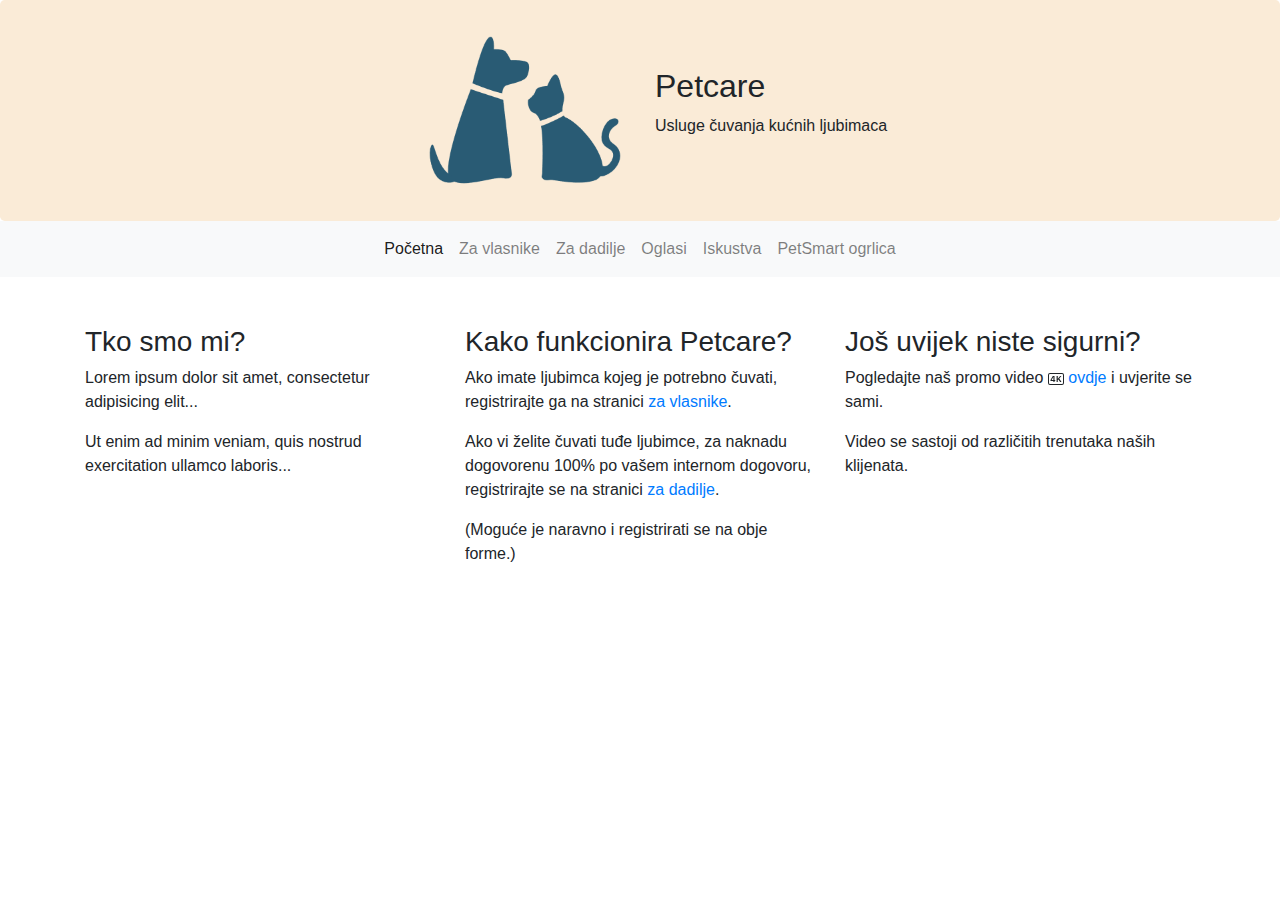
==== index.html @ 73fea5f7 "Add files via upload" ====
<!DOCTYPE html>
<html lang="en">

<head>
	<meta charset="utf-8">
	<meta http-equiv="X-UA-Compatible" content="IE=edge">
	<meta name="viewport" content="width=device-width, initial-scale=1">
	<title>Petcare</title>
	<link href="css/bootstrap-4.4.1.css" rel="stylesheet">
	<link href="./css/style.css" rel="stylesheet">

</head>

<body>

	<div class="jumbotron my-jumbotron">
		<div class="row my-header">
			<div class="col text-right my-logo">
				<img src="./pictures/petsonly.png" alt="logo" width="200px">
			</div>
			<div class="col d-flex flex-column justify-content-center my-title">
				<h2>Petcare</h2>
				<p>Usluge čuvanja kućnih ljubimaca</p>
			</div>
		</div>
	</div>

	<div class="navbar-regular-screen">
		<nav class="navbar navbar-expand-sm bg-light navbar-light justify-content-center">
			<ul class="navbar-nav">
				<li class="nav-item active">
					<a class="nav-link" href="./index.html">Početna</a>
				</li>
				<li class="nav-item">
					<a class="nav-link" href="./owners.html">Za vlasnike</a>
				</li>
				<li class="nav-item">
					<a class="nav-link" href="./nannies.html">Za dadilje</a>
				</li>
				<li class="nav-item">
					<a class="nav-link" href="./ads.html">Oglasi</a>
				</li>
				<li class="nav-item">
					<a class="nav-link" href="./reviews.html">Iskustva</a>
				</li>
				<li class="nav-item">
					<a class="nav-link" href="./petsmart.html">PetSmart ogrlica</a>
				</li>
			</ul>
		</nav>
	</div>

	<!--Hamburger menu-->
	<div class="navbar-small-screen">
		<nav class="navbar navbar-light">
		
			<button class="navbar-toggler" type="button" data-toggle="collapse" data-target="#navbarSupportedContent15"
				aria-controls="navbarSupportedContent15" aria-expanded="false" aria-label="Toggle navigation"><span
				class="navbar-toggler-icon"></span></button>
		
			<div class="collapse navbar-collapse" id="navbarSupportedContent15">
				<ul class="navbar-nav mr-auto">
					<li class="nav-item active">
						<a class="nav-link" href="./index.html">Početna <span class="sr-only">(current)</span></a>
					</li>
					<li class="nav-item">
						<a class="nav-link" href="./owners.html">Za vlasnike</a>
					</li>
					<li class="nav-item">
						<a class="nav-link" href="./nannies.html">Za dadilje</a>
					</li>
					<li class="nav-item">
						<a class="nav-link" href="./ads.html">Oglasi</a>
					</li>
					<li class="nav-item">
						<a class="nav-link" href="./reviews.html">Iskustva</a>
					</li>
					<li class="nav-item">
						<a class="nav-link" href="./petsmart.html">PetSmart ogrlica</a>
					</li>
				</ul>
			</div>
		</nav>
	</div>
	
	<div class="container pt-5">
		<div class="row">
			<div class="col-sm-4">
				<h3>Tko smo mi?</h3>
				<p>Lorem ipsum dolor sit amet, consectetur adipisicing elit...</p>
				<p>Ut enim ad minim veniam, quis nostrud exercitation ullamco laboris...</p>
			</div>
			<div class="col-sm-4">
				<h3>Kako funkcionira Petcare?</h3>
				<p>Ako imate ljubimca kojeg je potrebno čuvati, registrirajte ga na stranici <a href="./owners.html">za vlasnike</a>.</p>
				<p>Ako vi želite čuvati tuđe ljubimce, za naknadu dogovorenu 100% po vašem internom dogovoru, registrirajte se na stranici <a href="./nannies.html">za dadilje</a>.</p>
				<p>(Moguće je naravno i registrirati se na obje forme.)</p>
			</div>
			<div class="col-sm-4">
				<h3>Još uvijek niste sigurni?</h3>
				<p>Pogledajte naš promo video <svg xmlns="http://www.w3.org/2000/svg" width="16" height="16" fill="currentColor" class="bi bi-badge-4k"
					viewBox="0 0 16 16">
					<path
						d="M4.807 5.001C4.021 6.298 3.203 7.6 2.5 8.917v.971h2.905V11h1.112V9.888h.733V8.93h-.733V5.001h-1.71zm-1.23 3.93v-.032a46.781 46.781 0 0 1 1.766-3.001h.062V8.93H3.577zm9.831-3.93h-1.306L9.835 7.687h-.057V5H8.59v6h1.187V9.075l.615-.699L12.072 11H13.5l-2.232-3.415 2.14-2.584z" />
					<path
						d="M14 3a1 1 0 0 1 1 1v8a1 1 0 0 1-1 1H2a1 1 0 0 1-1-1V4a1 1 0 0 1 1-1h12zM2 2a2 2 0 0 0-2 2v8a2 2 0 0 0 2 2h12a2 2 0 0 0 2-2V4a2 2 0 0 0-2-2H2z" />
				</svg> <a href="./video.html">ovdje</a> i uvjerite se sami.</p>
				<p>Video se sastoji od različitih trenutaka naših klijenata.</p>
			</div>
		</div>
	</div>


	<script src="js/jquery-3.4.1.min.js"></script>
	<script src="js/popper.min.js"></script> 
	<script src="js/bootstrap-4.4.1.js"></script>
</body>
</html>
---- css/style.css ----
@import url("https://fonts.googleapis.com/css2?family=Amaranth&display=swap");

body {
  font-family: "Amarath", sans-serif;
}

.my-jumbotron {
  padding: 2rem 1rem;
  margin-bottom: 0;
  background-color: antiquewhite;
}

.my-buttons {
  background-color: #295b74;
  color: white;
}

.card-ads {
  max-width: 400px;
  min-width: 250px;
}

.img-ads {
  max-height: 300px;
  min-height: 200px;
}

@media only screen and (max-width: 576px) {
  .my-logo {
    text-align: center !important;
  }
  .my-logo > img {
    width: 100px;
  }
  .my-title {
    text-align: center;
  }
  .my-header {
    display: flex;
    flex-flow: column;
  }
}

@media only screen and (max-width: 767px) {
  .my-borders {
    border-bottom: 0 !important;
  }
}

@media only screen and (min-width: 768px) {
  .my-borders {
    border-right: 0 !important;
  }
}

@media only screen and (max-width: 660px) {
  .navbar-regular-screen {
    display: none;
  }
}

@media only screen and (min-width: 661px) {
  .navbar-small-screen {
    display: none;
  }
}
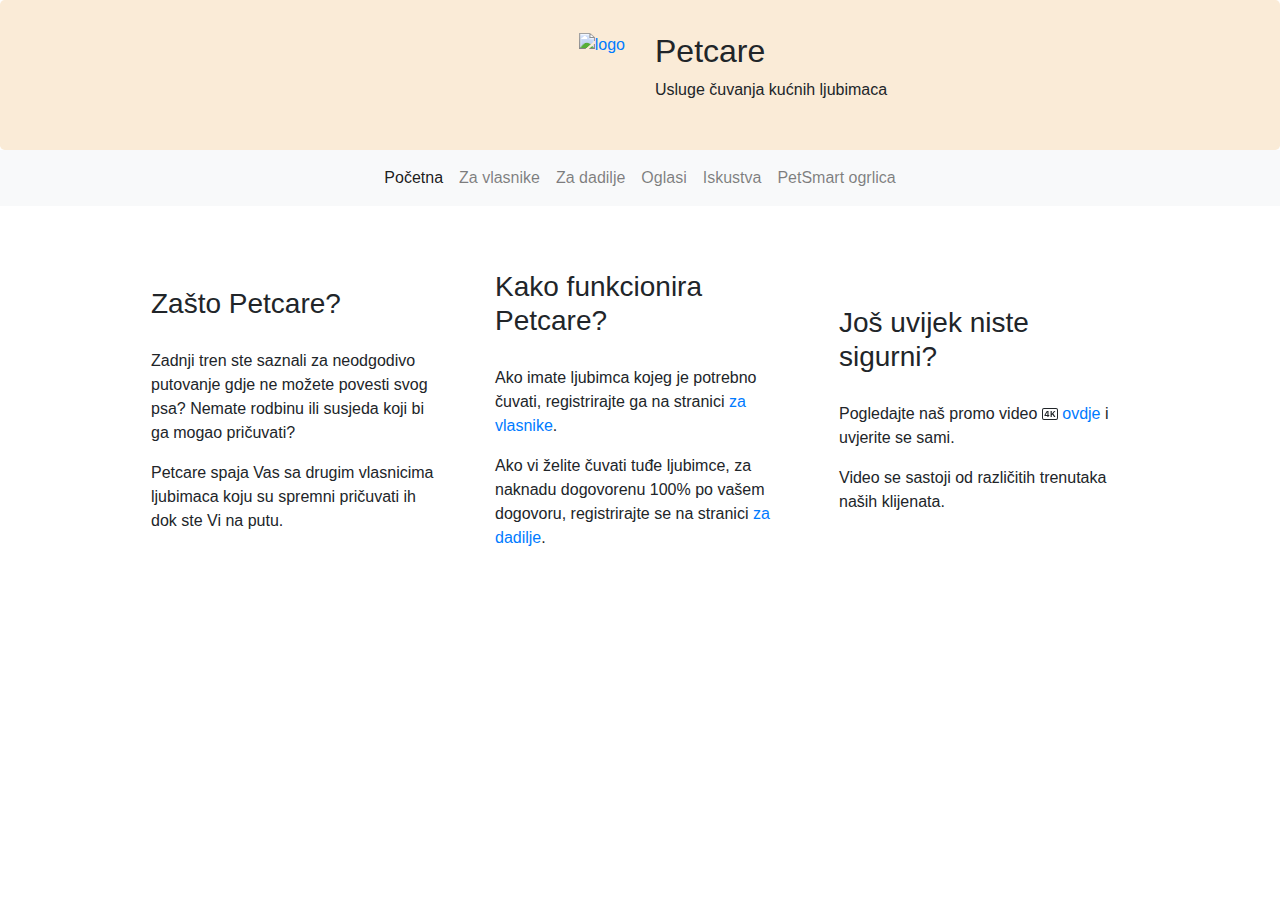
==== commit a6a2ce5f: "Add files via upload" ====
--- a/index.html
+++ b/index.html
@@ -16,7 +16,9 @@
 	<div class="jumbotron my-jumbotron">
 		<div class="row my-header">
 			<div class="col text-right my-logo">
-				<img src="./pictures/petsonly.png" alt="logo" width="200px">
+				<a href="./index.html">
+					<img src="./pictures/logo.svg" alt="logo" width="200px">
+				</a>
 			</div>
 			<div class="col d-flex flex-column justify-content-center my-title">
 				<h2>Petcare</h2>
@@ -83,21 +85,20 @@
 		</nav>
 	</div>
 	
-	<div class="container pt-5">
-		<div class="row">
-			<div class="col-sm-4">
-				<h3>Tko smo mi?</h3>
-				<p>Lorem ipsum dolor sit amet, consectetur adipisicing elit...</p>
-				<p>Ut enim ad minim veniam, quis nostrud exercitation ullamco laboris...</p>
+	<div class="container-fluid pt-5 d-flex">
+		<div class="row justify-content-center">
+			<div class="col-3 m-3 d-flex flex-column justify-content-center homepage homepage-1">
+				<h3 style="padding-bottom: 20px;">Zašto Petcare?</h3>
+				<p>Zadnji tren ste saznali za neodgodivo putovanje gdje ne možete povesti svog psa? Nemate rodbinu ili susjeda koji bi ga mogao pričuvati?</p>
+				<p>Petcare spaja Vas sa drugim vlasnicima ljubimaca koju su spremni pričuvati ih dok ste Vi na putu.</p>
 			</div>
-			<div class="col-sm-4">
-				<h3>Kako funkcionira Petcare?</h3>
+			<div class="col-3 mx-2 my-3 d-flex flex-column justify-content-center homepage homepage-2">
+				<h3 style="padding-bottom: 20px;">Kako funkcionira Petcare?</h3>
 				<p>Ako imate ljubimca kojeg je potrebno čuvati, registrirajte ga na stranici <a href="./owners.html">za vlasnike</a>.</p>
-				<p>Ako vi želite čuvati tuđe ljubimce, za naknadu dogovorenu 100% po vašem internom dogovoru, registrirajte se na stranici <a href="./nannies.html">za dadilje</a>.</p>
-				<p>(Moguće je naravno i registrirati se na obje forme.)</p>
+				<p>Ako vi želite čuvati tuđe ljubimce, za naknadu dogovorenu 100% po vašem dogovoru, registrirajte se na stranici <a href="./nannies.html">za dadilje</a>.</p>
 			</div>
-			<div class="col-sm-4">
-				<h3>Još uvijek niste sigurni?</h3>
+			<div class="col-3 m-3 d-flex flex-column justify-content-center homepage homepage-3">
+				<h3 style="padding-bottom: 20px;">Još uvijek niste sigurni?</h3>
 				<p>Pogledajte naš promo video <svg xmlns="http://www.w3.org/2000/svg" width="16" height="16" fill="currentColor" class="bi bi-badge-4k"
 					viewBox="0 0 16 16">
 					<path
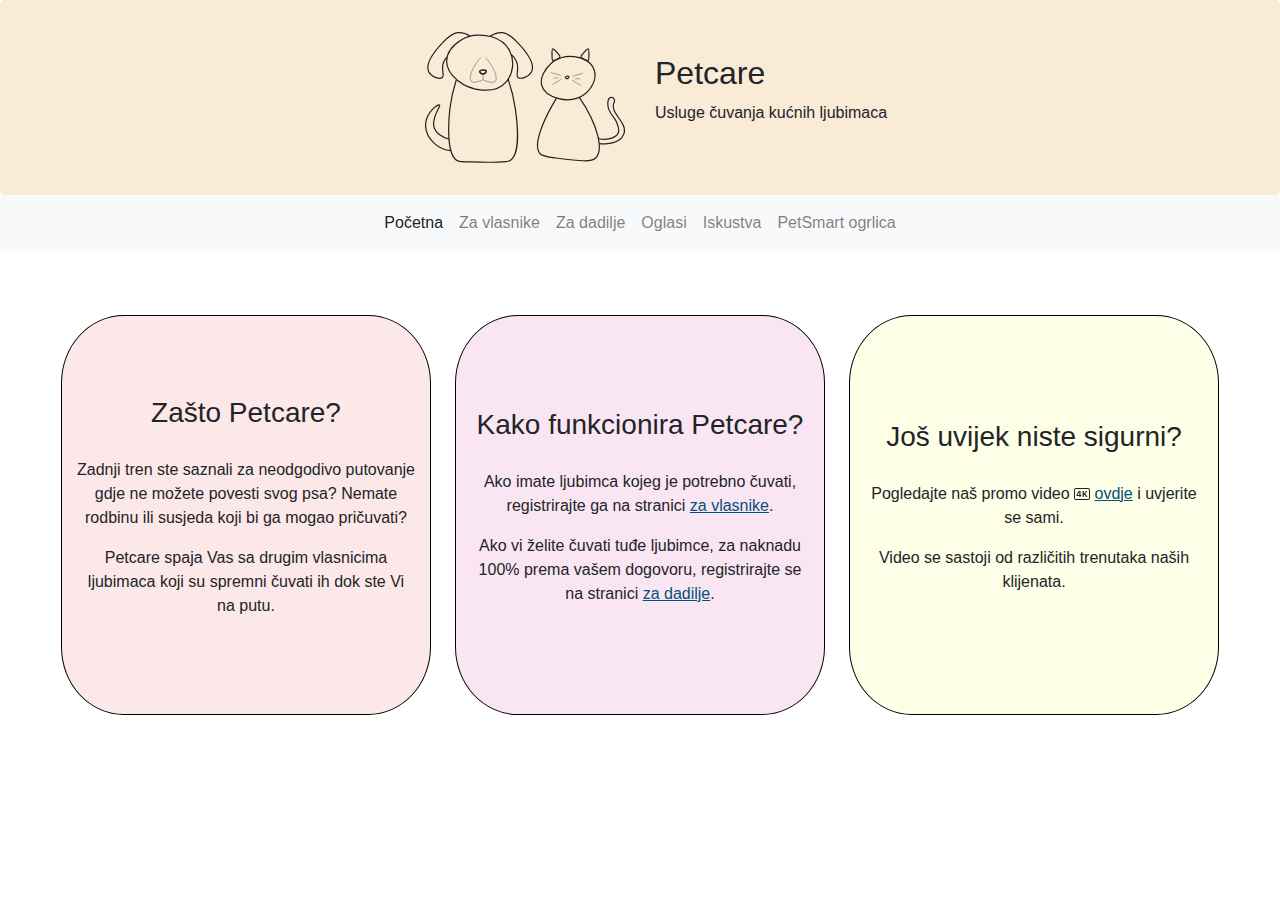
==== commit 5718031b: "Update index.html" ====
--- a/index.html
+++ b/index.html
@@ -90,12 +90,12 @@
 			<div class="col-3 m-3 d-flex flex-column justify-content-center homepage homepage-1">
 				<h3 style="padding-bottom: 20px;">Zašto Petcare?</h3>
 				<p>Zadnji tren ste saznali za neodgodivo putovanje gdje ne možete povesti svog psa? Nemate rodbinu ili susjeda koji bi ga mogao pričuvati?</p>
-				<p>Petcare spaja Vas sa drugim vlasnicima ljubimaca koju su spremni pričuvati ih dok ste Vi na putu.</p>
+				<p>Petcare spaja Vas sa drugim vlasnicima ljubimaca koji su spremni čuvati ih dok ste Vi na putu.</p>
 			</div>
 			<div class="col-3 mx-2 my-3 d-flex flex-column justify-content-center homepage homepage-2">
 				<h3 style="padding-bottom: 20px;">Kako funkcionira Petcare?</h3>
 				<p>Ako imate ljubimca kojeg je potrebno čuvati, registrirajte ga na stranici <a href="./owners.html">za vlasnike</a>.</p>
-				<p>Ako vi želite čuvati tuđe ljubimce, za naknadu dogovorenu 100% po vašem dogovoru, registrirajte se na stranici <a href="./nannies.html">za dadilje</a>.</p>
+				<p>Ako vi želite čuvati tuđe ljubimce, za naknadu 100% prema vašem dogovoru, registrirajte se na stranici <a href="./nannies.html">za dadilje</a>.</p>
 			</div>
 			<div class="col-3 m-3 d-flex flex-column justify-content-center homepage homepage-3">
 				<h3 style="padding-bottom: 20px;">Još uvijek niste sigurni?</h3>
@@ -116,4 +116,4 @@
 	<script src="js/popper.min.js"></script> 
 	<script src="js/bootstrap-4.4.1.js"></script>
 </body>
-</html>+</html>
--- a/css/style.css
+++ b/css/style.css
@@ -10,9 +10,40 @@
   background-color: antiquewhite;
 }
 
+.homepage {
+  border-radius: 17%;
+  text-align: center;
+  min-width: 370px;
+  min-height: 400px;
+  border: 1px solid black;
+}
+
+.homepage-1 {
+  background-color: #fce8e8;
+}
+
+.homepage-2 {
+  background-color: #fae5f3;
+}
+
+.homepage-3 {
+  background-color: #feffe7;
+}
+
+.homepage > p > a {
+  color: #035277;
+  text-decoration: underline;
+}
+
 .my-buttons {
   background-color: #295b74;
   color: white;
+}
+
+.my-carousel {
+  background-color: #ffffffd4;
+  color: black;
+  margin-bottom: 10px;
 }
 
 .card-ads {
@@ -25,11 +56,21 @@
   min-height: 200px;
 }
 
+@media only screen and (max-width: 421px) {
+  .homepage {
+    min-width: 250px;
+  }
+  .my-carousel {
+    background-color: #ffffffb8;
+    font-size: smaller;
+  }
+}
+
 @media only screen and (max-width: 576px) {
   .my-logo {
     text-align: center !important;
   }
-  .my-logo > img {
+  .my-logo > a > img {
     width: 100px;
   }
   .my-title {
